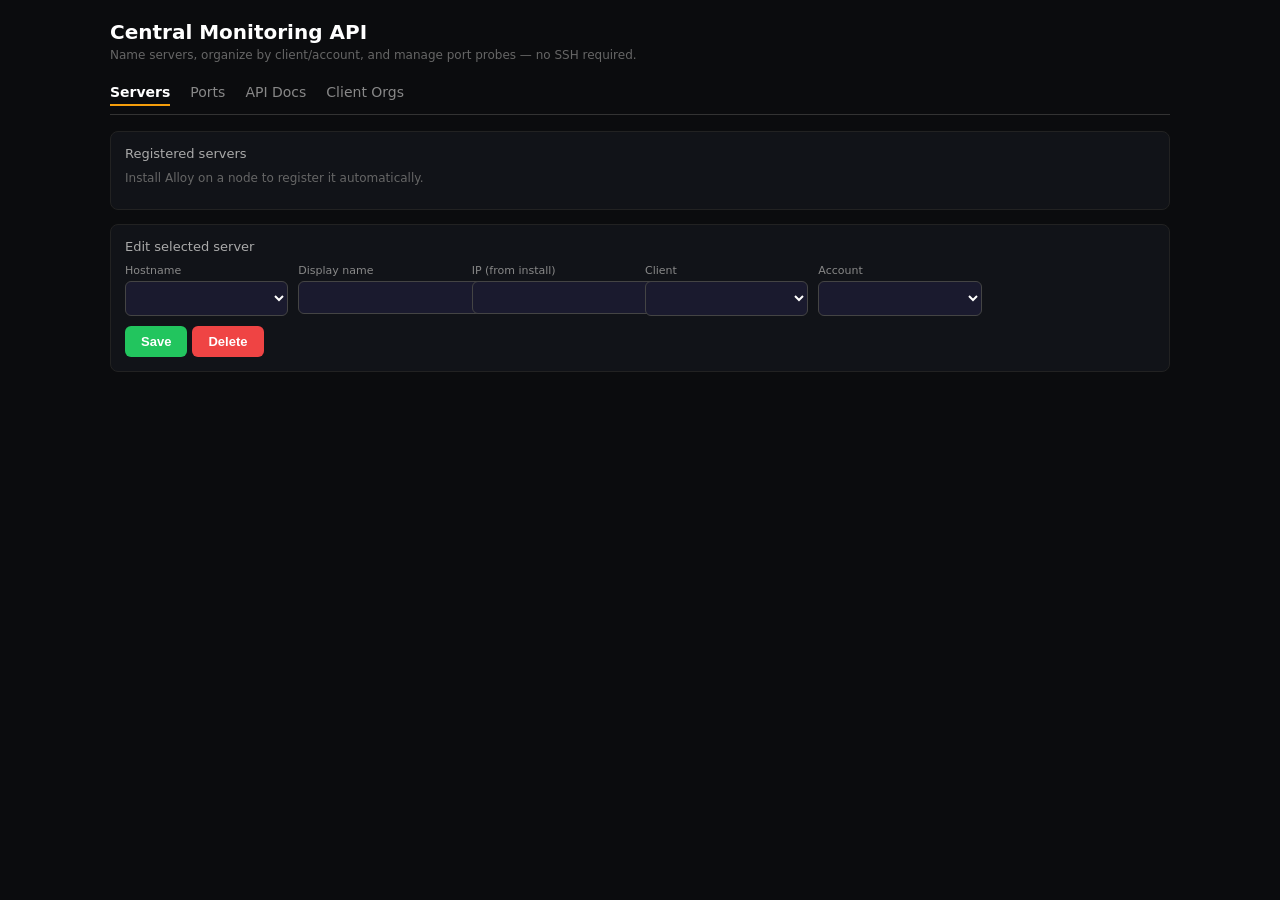
==== api/app/ui/index.html @ 0994fb94 "feat(api): refactor monitoring API to FastAPI with multi-tenancy support - Migrate port-monitor-api." ====
<!DOCTYPE html><html><head><meta charset="utf-8"><title>Monitoring Manager</title>
<style>
*{box-sizing:border-box;margin:0;padding:0}
body{font-family:Inter,system-ui,sans-serif;background:#0b0c0e;color:#e0e0e0;padding:20px;max-width:1100px;margin:0 auto}
h1{font-size:20px;margin-bottom:4px;color:#fff}
.sub{font-size:12px;color:#666;margin-bottom:18px}
.tabs{display:flex;gap:20px;margin-bottom:16px;border-bottom:1px solid #333;padding-bottom:8px}
.tab{color:#888;cursor:pointer;padding:4px 0;font-size:14px}.tab.active{color:#fff;border-bottom:2px solid #f59e0b;font-weight:600}
.section{display:none}.section.active{display:block}
.card{background:#111318;border:1px solid #222;border-radius:8px;padding:14px;margin-bottom:14px}
.card h2{font-size:13px;color:#aaa;margin-bottom:10px;font-weight:500}
input,select{padding:8px 10px;border-radius:6px;border:1px solid #444;background:#1a1a2e;color:#fff;font-size:13px}
input:focus,select:focus{outline:none;border-color:#f59e0b}
label{font-size:11px;color:#888;display:block;margin-bottom:4px}
.row{display:grid;grid-template-columns:repeat(auto-fill,minmax(140px,1fr));gap:10px;margin-bottom:10px}
.btn{padding:8px 16px;border:none;border-radius:6px;font-weight:600;cursor:pointer;font-size:13px}
.btn-primary{background:#22c55e;color:#fff}.btn-danger{background:#ef4444;color:#fff}.btn-secondary{background:#333;color:#ccc}
table{width:100%;border-collapse:collapse;font-size:13px}
th,td{text-align:left;padding:8px 10px;border-bottom:1px solid #1a1a2e}
th{color:#666;font-weight:500}
.badge{font-size:10px;background:#333;color:#aaa;padding:2px 8px;border-radius:4px}
#status,#p-status{font-size:12px;margin-left:10px}
.indent{margin-left:16px;margin-top:8px}
.click-row{cursor:pointer}.click-row:hover{background:#1a1a2e}
</style></head><body>
<h1>Central Monitoring API</h1>
<p class="sub">Name servers, organize by client/account, and manage port probes — no SSH required.</p>
<div class="tabs">
<span class="tab active" data-tab="servers">Servers</span>
<span class="tab" data-tab="ports">Ports</span>
<span class="tab" data-tab="api">API Docs</span>
<span class="tab" data-tab="client-orgs">Client Orgs</span>
</div>

<div id="servers" class="section active">
<div class="card"><h2>Registered servers</h2><p class="sub" style="margin-bottom:10px">Install Alloy on a node to register it automatically.</p><div id="tree"></div></div>
<div class="card">
<h2>Edit selected server</h2>
<div class="row">
<div><label>Hostname</label><select id="edit-host" style="width:100%"></select></div>
<div><label>Display name</label><input id="edit-name"/></div>
<div><label>IP (from install)</label><input id="edit-ip" readonly title="Set when Alloy registers; re-run install-alloy.sh to refresh"/></div>
<div><label>Client</label><select id="edit-client-sel" style="width:100%" onchange="onCombo('edit-client-sel','edit-client-new',refreshEditAccounts)"></select><input id="edit-client-new" style="display:none;margin-top:6px;width:100%" placeholder="New client name"/></div>
<div><label>Account</label><select id="edit-account-sel" style="width:100%" onchange="onCombo('edit-account-sel','edit-account-new')"></select><input id="edit-account-new" style="display:none;margin-top:6px;width:100%" placeholder="New account name"/></div>
</div>
<button class="btn btn-primary" onclick="saveServer()">Save</button>
<button class="btn btn-danger" onclick="deleteServer()">Delete</button>
<span id="status"></span>
</div>
</div>

<div id="ports" class="section">
<div class="card">
<h2>Add port probe</h2>
<div class="row">
<div><label>Server</label><select id="p-host" onchange="loadPorts()" style="width:100%"></select></div>
<div><label>Name *</label><input id="p-name" placeholder="redis"/></div>
<div><label>Port *</label><input id="p-port" type="number" placeholder="6379"/></div>
<div><label>Check type</label><select id="p-module"><option value="tcp_connect">TCP</option><option value="http_2xx">HTTP</option></select></div>
</div>
<p style="font-size:11px;color:#666;margin-bottom:10px">Probes use the server's registered IP. Alloy on the node picks up changes within ~30s.</p>
<button class="btn btn-primary" onclick="addPort()">+ Add port</button>
<span id="p-status"></span>
</div>
<div class="card"><h2>Monitored ports</h2>
<table><thead><tr><th>Name</th><th>Address</th><th>Type</th><th></th></tr></thead><tbody id="port-list"></tbody></table>
</div>
</div>


<div id="client-orgs" class="section">
<div class="card">
<h2>Client Organizations</h2>
<p class="sub" style="margin-bottom:12px">Each client gets a separate Grafana org with read-only access to their servers only. Assign servers to a client using the Servers tab first.</p>
<div id="orgs-list" style="margin-bottom:16px"></div>
<div class="row" style="align-items:flex-end">
<div><label>Client name (must match exactly from Servers tab)</label><input id="new-org-client" placeholder="e.g. Acme Corp" style="width:100%"/></div>
<div><label>Viewer password</label><input id="new-org-password" type="password" placeholder="ChangeMe@2026" style="width:100%"/></div>
<div style="padding-top:18px"><button class="btn btn-primary" onclick="createOrg()">Create Client Org</button></div>
</div>
<span id="org-status" style="font-size:12px;margin-top:8px;display:block"></span>
</div>
</div>
<div id="api" class="section">
<div class="card"><h2>REST API</h2><pre id="api-docs" style="font-size:12px;color:#ccc;white-space:pre-wrap;line-height:1.5"></pre></div>
</div>

<script>
__SCRIPT__
document.querySelectorAll('.tab').forEach(t=>t.onclick=()=>{
  document.querySelectorAll('.tab').forEach(x=>x.classList.toggle('active',x===t));
  document.querySelectorAll('.section').forEach(s=>s.classList.remove('active'));
  document.getElementById(t.dataset.tab).classList.add('active');
  if(t.dataset.tab==='ports')loadHostSelect();
  if(t.dataset.tab==='api')loadDocs();
  if(t.dataset.tab==='client-orgs')loadOrgs();
});
const qs=new URLSearchParams(location.search);
if(qs.get('tab')==='ports'){document.querySelector('[data-tab=ports]').click();}
if(qs.get('host')){setTimeout(()=>{const s=document.getElementById('p-host');if(s){s.value=qs.get('host');loadPorts();}},300);}

async function j(url,opt){const r=await fetch(url,opt);return r.json();}
function setSt(id,msg,ok){const e=document.getElementById(id);e.textContent=msg;e.style.color=ok?'#22c55e':'#ef4444';}

async function loadTree(){
  const d=await j(API+'/api/v1/servers');
  const nodes=d.servers||[];
  const tree={};
  nodes.forEach(n=>{
    const c=n.client||'Unassigned',a=n.account||'default';
    if(!tree[c])tree[c]={};if(!tree[c][a])tree[c][a]=[];
    tree[c][a].push(n);
  });
  let html='';
  Object.keys(tree).sort().forEach(client=>{
    const accounts=tree[client];
    const cnt=Object.values(accounts).reduce((s,a)=>s+a.length,0);
    html+=`<div class="card"><strong>${client}</strong> <span class="badge">${cnt} servers</span>`;
    Object.keys(accounts).sort().forEach(account=>{
      html+=`<div class="indent"><h2 style="font-size:12px;color:#888;margin:8px 0">${account}</h2><table><thead><tr><th>Hostname</th><th>Name</th><th>IP</th><th>Ports</th></tr></thead><tbody>`;
      accounts[account].forEach(s=>{
        html+=`<tr class="click-row" onclick="selectServer('${s.hostname}')"><td>${s.hostname}</td><td>${s.name||'-'}</td><td>${s.ip||'-'}</td><td>${s.port_count||0}</td></tr>`;
      });
      html+='</tbody></table></div>';
    });
    html+='</div>';
  });
  document.getElementById('tree').innerHTML=html||'<p style="color:#666">No servers yet. Install Alloy on a node with install-alloy.sh.</p>';
  const sel=document.getElementById('edit-host');
  const prev=sel.value;
  sel.innerHTML='<option value="">— select —</option>';
  nodes.forEach(n=>{const o=document.createElement('option');o.value=n.hostname;o.textContent=n.hostname+(n.name?' ('+n.name+')':'');sel.appendChild(o);});
  if(prev)sel.value=prev;
}

async function refreshEditAccounts(){
  const c=comboVal('edit-client-sel','edit-client-new');
  const acc=await fetchAccounts(c);
  fillCombo('edit-account-sel','edit-account-new',acc,document.getElementById('edit-account-sel').dataset.current||'');
}

function selectServer(h){
  document.getElementById('edit-host').value=h;
  j(API+'/api/v1/servers/'+encodeURIComponent(h)).then(async n=>{
    document.getElementById('edit-name').value=n.name||'';
    document.getElementById('edit-ip').value=n.ip||'';
    const clients=await fetchClients();
    fillCombo('edit-client-sel','edit-client-new',clients,n.client||'');
    const acc=await fetchAccounts(n.client||'');
    document.getElementById('edit-account-sel').dataset.current=n.account||'';
    fillCombo('edit-account-sel','edit-account-new',acc,n.account||'');
  });
}

async function saveServer(){
  const h=document.getElementById('edit-host').value;
  if(!h){setSt('status','Select a server',false);return;}
  const body={name:document.getElementById('edit-name').value.trim(),client:comboVal('edit-client-sel','edit-client-new'),account:comboVal('edit-account-sel','edit-account-new')};
  const d=await j(API+'/api/v1/servers/'+encodeURIComponent(h),{method:'PUT',headers:{'Content-Type':'application/json'},body:JSON.stringify(body)});
  setSt('status',d.message||d.error,!d.error);loadTree();
}

async function deleteServer(){
  const h=document.getElementById('edit-host').value;
  if(!h||!confirm('Delete '+h+' and all its ports?'))return;
  await j(API+'/api/v1/servers/'+encodeURIComponent(h),{method:'DELETE'});
  setSt('status','Removed',true);loadTree();
}

async function loadHostSelect(){
  const d=await j(API+'/api/v1/servers');
  const s=document.getElementById('p-host'),p=s.value||qs.get('host')||'';
  s.innerHTML='';
  (d.servers||[]).forEach(n=>{const o=document.createElement('option');o.value=n.hostname;o.textContent=n.hostname+(n.name?' ('+n.name+')':'');s.appendChild(o);});
  if(p)s.value=p;loadPorts();
}

async function loadPorts(){
  const h=document.getElementById('p-host').value;if(!h)return;
  const d=await j(API+'/api/v1/servers/'+encodeURIComponent(h)+'/ports');
  const t=document.getElementById('port-list');t.innerHTML='';
  (d.ports||[]).forEach(p=>{
    t.innerHTML+=`<tr><td>${p.name}</td><td>${p.address}</td><td>${p.module}</td><td><button class="btn btn-danger" style="padding:4px 10px;font-size:11px" onclick="delPort('${p.name}')">Remove</button></td></tr>`;
  });
}

async function addPort(){
  const h=document.getElementById('p-host').value,n=document.getElementById('p-name').value.trim(),p=document.getElementById('p-port').value.trim(),m=document.getElementById('p-module').value;
  if(!h||!n||!p){setSt('p-status','Server, name, and port required',false);return;}
  const d=await j(API+'/api/v1/servers/'+encodeURIComponent(h)+'/ports',{method:'POST',headers:{'Content-Type':'application/json'},body:JSON.stringify({name:n,port:p,module:m})});
  setSt('p-status',d.message||d.error,!d.error);
  if(!d.error){document.getElementById('p-name').value='';document.getElementById('p-port').value='';loadPorts();}
}

async function delPort(n){
  const h=document.getElementById('p-host').value;
  await j(API+'/api/v1/servers/'+encodeURIComponent(h)+'/ports/'+encodeURIComponent(n),{method:'DELETE'});
  loadPorts();
}

async function loadDocs(){
  const d=await j(API+'/api/v1/docs');
  document.getElementById('api-docs').textContent=JSON.stringify(d,null,2);
}

async function loadOrgs(){
  const el=document.getElementById('orgs-list');
  const d=await j(API+'/api/v1/grafana-orgs/status').catch(()=>({orgs:[]}));
  const orgs=d.orgs||[];
  if(!orgs.length){el.innerHTML='<p style="color:#666">No client orgs yet.</p>';return;}
  let html='<table><thead><tr><th>Client</th><th>Servers</th><th>Login</th><th>Dashboard</th><th></th></tr></thead><tbody>';
  orgs.forEach(o=>{
    const dash=o.dashboard_url?'<a href="'+o.dashboard_url+'" target="_blank" style="color:#3b82f6">Open</a>':'-';
    html+=`<tr><td>${o.client}</td><td>${o.server_count}</td><td>${o.login||'-'}</td><td>${dash}</td><td><button class="btn btn-danger" style="padding:4px 10px;font-size:11px" onclick="deleteOrg('${o.client}')">Delete</button></td></tr>`;
  });
  html+='</tbody></table>';
  el.innerHTML=html;
}

async function createOrg(){
  const client=document.getElementById('new-org-client').value.trim();
  const password=document.getElementById('new-org-password').value||'ChangeMe@2026';
  if(!client){setSt('org-status','Client name required',false);return;}
  setSt('org-status','Creating org...',true);
  const d=await j(API+'/api/v1/grafana-orgs',{method:'POST',headers:{'Content-Type':'application/json'},body:JSON.stringify({client,password})}).catch(e=>({error:String(e)}));
  setSt('org-status',d.error?('Error: '+d.error):('Created! Login: '+d.login+' / '+password),!d.error);
  if(!d.error){document.getElementById('new-org-client').value='';document.getElementById('new-org-password').value='';loadOrgs();}
}

async function deleteOrg(client){
  if(!confirm('Delete the Grafana portal for "'+client+'"? Removes their org, dashboard, and viewer login. Servers are NOT affected.'))return;
  await j(API+'/api/v1/grafana-orgs/'+encodeURIComponent(client),{method:'DELETE'}).catch(()=>{});
  loadOrgs();
}

document.getElementById('edit-host').onchange=function(){if(this.value)selectServer(this.value);};
__COMBO_JS__
loadTree();
</script>
</body></html>
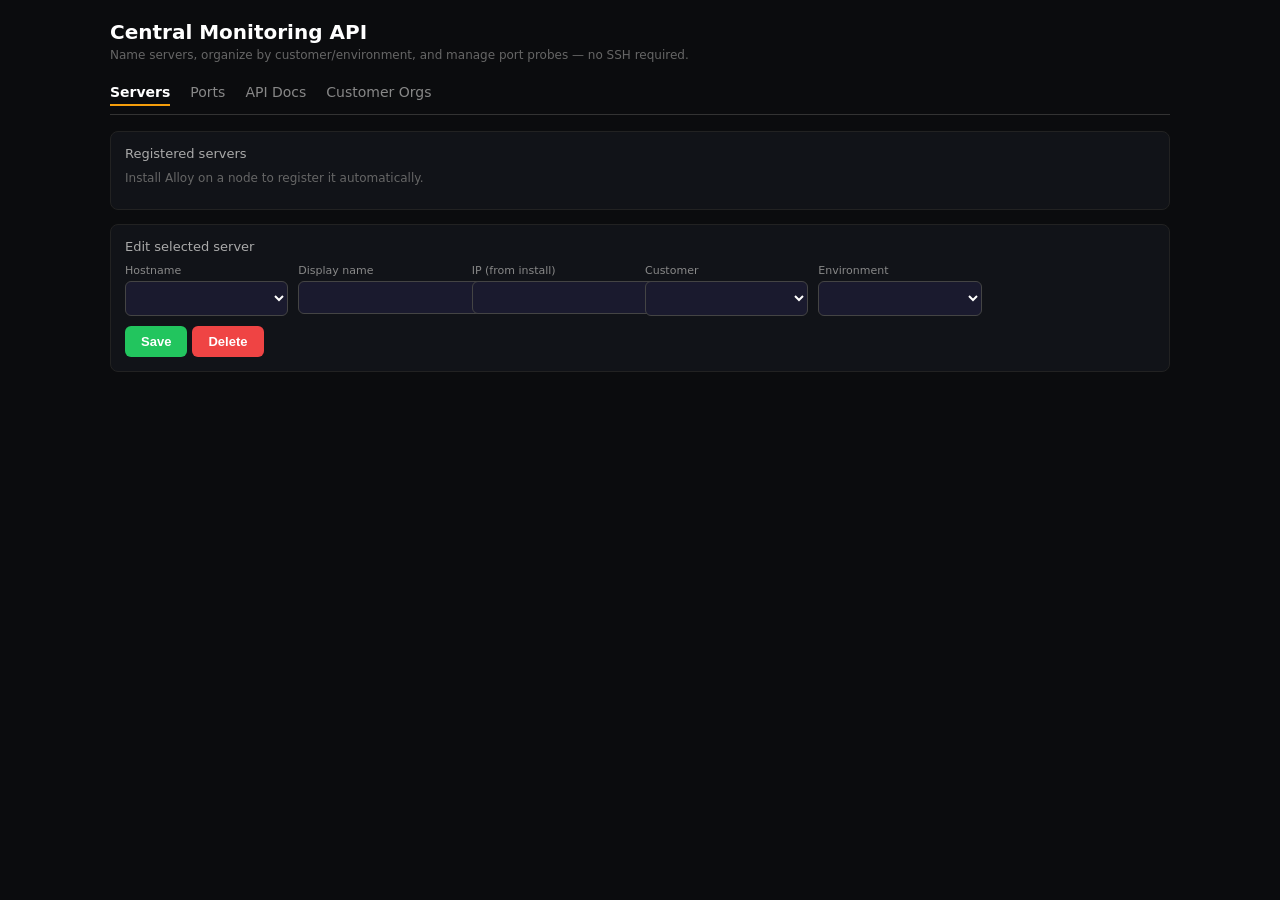
==== commit 00f96107: "Refactor client/account terminology to customer/environment in API and UI - Updated install-alloy.sh" ====
--- a/api/app/ui/index.html
+++ b/api/app/ui/index.html
@@ -24,12 +24,12 @@
 .click-row{cursor:pointer}.click-row:hover{background:#1a1a2e}
 </style></head><body>
 <h1>Central Monitoring API</h1>
-<p class="sub">Name servers, organize by client/account, and manage port probes — no SSH required.</p>
+<p class="sub">Name servers, organize by customer/environment, and manage port probes — no SSH required.</p>
 <div class="tabs">
 <span class="tab active" data-tab="servers">Servers</span>
 <span class="tab" data-tab="ports">Ports</span>
 <span class="tab" data-tab="api">API Docs</span>
-<span class="tab" data-tab="client-orgs">Client Orgs</span>
+<span class="tab" data-tab="customer-orgs">Customer Orgs</span>
 </div>
 
 <div id="servers" class="section active">
@@ -40,8 +40,8 @@
 <div><label>Hostname</label><select id="edit-host" style="width:100%"></select></div>
 <div><label>Display name</label><input id="edit-name"/></div>
 <div><label>IP (from install)</label><input id="edit-ip" readonly title="Set when Alloy registers; re-run install-alloy.sh to refresh"/></div>
-<div><label>Client</label><select id="edit-client-sel" style="width:100%" onchange="onCombo('edit-client-sel','edit-client-new',refreshEditAccounts)"></select><input id="edit-client-new" style="display:none;margin-top:6px;width:100%" placeholder="New client name"/></div>
-<div><label>Account</label><select id="edit-account-sel" style="width:100%" onchange="onCombo('edit-account-sel','edit-account-new')"></select><input id="edit-account-new" style="display:none;margin-top:6px;width:100%" placeholder="New account name"/></div>
+<div><label>Customer</label><select id="edit-customer-sel" style="width:100%" onchange="onCombo('edit-customer-sel','edit-customer-new',refreshEditEnvironments)"></select><input id="edit-customer-new" style="display:none;margin-top:6px;width:100%" placeholder="New customer name"/></div>
+<div><label>Environment</label><select id="edit-environment-sel" style="width:100%" onchange="onCombo('edit-environment-sel','edit-environment-new')"></select><input id="edit-environment-new" style="display:none;margin-top:6px;width:100%" placeholder="New environment name"/></div>
 </div>
 <button class="btn btn-primary" onclick="saveServer()">Save</button>
 <button class="btn btn-danger" onclick="deleteServer()">Delete</button>
@@ -68,15 +68,15 @@
 </div>
 
 
-<div id="client-orgs" class="section">
+<div id="customer-orgs" class="section">
 <div class="card">
-<h2>Client Organizations</h2>
-<p class="sub" style="margin-bottom:12px">Each client gets a separate Grafana org with read-only access to their servers only. Assign servers to a client using the Servers tab first.</p>
+<h2>Customer Organizations</h2>
+<p class="sub" style="margin-bottom:12px">Each customer gets a separate Grafana org with read-only access to their servers only. Assign servers to a customer using the Servers tab first.</p>
 <div id="orgs-list" style="margin-bottom:16px"></div>
 <div class="row" style="align-items:flex-end">
-<div><label>Client name (must match exactly from Servers tab)</label><input id="new-org-client" placeholder="e.g. Acme Corp" style="width:100%"/></div>
+<div><label>Customer name (must match exactly from Servers tab)</label><input id="new-org-customer" placeholder="e.g. Acme Corp" style="width:100%"/></div>
 <div><label>Viewer password</label><input id="new-org-password" type="password" placeholder="ChangeMe@2026" style="width:100%"/></div>
-<div style="padding-top:18px"><button class="btn btn-primary" onclick="createOrg()">Create Client Org</button></div>
+<div style="padding-top:18px"><button class="btn btn-primary" onclick="createOrg()">Create Customer Org</button></div>
 </div>
 <span id="org-status" style="font-size:12px;margin-top:8px;display:block"></span>
 </div>
@@ -87,13 +87,15 @@
 
 <script>
 __SCRIPT__
+function metaCustomer(x){return (x&&x.customer)||(x&&x.client)||'';}
+function metaEnvironment(x){return (x&&x.environment)||(x&&x.account)||'';}
 document.querySelectorAll('.tab').forEach(t=>t.onclick=()=>{
   document.querySelectorAll('.tab').forEach(x=>x.classList.toggle('active',x===t));
   document.querySelectorAll('.section').forEach(s=>s.classList.remove('active'));
   document.getElementById(t.dataset.tab).classList.add('active');
   if(t.dataset.tab==='ports')loadHostSelect();
   if(t.dataset.tab==='api')loadDocs();
-  if(t.dataset.tab==='client-orgs')loadOrgs();
+  if(t.dataset.tab==='customer-orgs')loadOrgs();
 });
 const qs=new URLSearchParams(location.search);
 if(qs.get('tab')==='ports'){document.querySelector('[data-tab=ports]').click();}
@@ -107,18 +109,18 @@
   const nodes=d.servers||[];
   const tree={};
   nodes.forEach(n=>{
-    const c=n.client||'Unassigned',a=n.account||'default';
+    const c=metaCustomer(n)||'Unassigned',a=metaEnvironment(n)||'default';
     if(!tree[c])tree[c]={};if(!tree[c][a])tree[c][a]=[];
     tree[c][a].push(n);
   });
   let html='';
-  Object.keys(tree).sort().forEach(client=>{
-    const accounts=tree[client];
-    const cnt=Object.values(accounts).reduce((s,a)=>s+a.length,0);
-    html+=`<div class="card"><strong>${client}</strong> <span class="badge">${cnt} servers</span>`;
-    Object.keys(accounts).sort().forEach(account=>{
-      html+=`<div class="indent"><h2 style="font-size:12px;color:#888;margin:8px 0">${account}</h2><table><thead><tr><th>Hostname</th><th>Name</th><th>IP</th><th>Ports</th></tr></thead><tbody>`;
-      accounts[account].forEach(s=>{
+  Object.keys(tree).sort().forEach(customer=>{
+    const environments=tree[customer];
+    const cnt=Object.values(environments).reduce((s,a)=>s+a.length,0);
+    html+=`<div class="card"><strong>${customer}</strong> <span class="badge">${cnt} servers</span>`;
+    Object.keys(environments).sort().forEach(environment=>{
+      html+=`<div class="indent"><h2 style="font-size:12px;color:#888;margin:8px 0">${environment}</h2><table><thead><tr><th>Hostname</th><th>Name</th><th>IP</th><th>Ports</th></tr></thead><tbody>`;
+      environments[environment].forEach(s=>{
         html+=`<tr class="click-row" onclick="selectServer('${s.hostname}')"><td>${s.hostname}</td><td>${s.name||'-'}</td><td>${s.ip||'-'}</td><td>${s.port_count||0}</td></tr>`;
       });
       html+='</tbody></table></div>';
@@ -133,10 +135,10 @@
   if(prev)sel.value=prev;
 }
 
-async function refreshEditAccounts(){
-  const c=comboVal('edit-client-sel','edit-client-new');
-  const acc=await fetchAccounts(c);
-  fillCombo('edit-account-sel','edit-account-new',acc,document.getElementById('edit-account-sel').dataset.current||'');
+async function refreshEditEnvironments(){
+  const c=comboVal('edit-customer-sel','edit-customer-new');
+  const acc=await fetchEnvironments(c);
+  fillCombo('edit-environment-sel','edit-environment-new',acc,document.getElementById('edit-environment-sel').dataset.current||'');
 }
 
 function selectServer(h){
@@ -144,18 +146,18 @@
   j(API+'/api/v1/servers/'+encodeURIComponent(h)).then(async n=>{
     document.getElementById('edit-name').value=n.name||'';
     document.getElementById('edit-ip').value=n.ip||'';
-    const clients=await fetchClients();
-    fillCombo('edit-client-sel','edit-client-new',clients,n.client||'');
-    const acc=await fetchAccounts(n.client||'');
-    document.getElementById('edit-account-sel').dataset.current=n.account||'';
-    fillCombo('edit-account-sel','edit-account-new',acc,n.account||'');
+    const customers=await fetchCustomers();
+    fillCombo('edit-customer-sel','edit-customer-new',customers,metaCustomer(n));
+    const acc=await fetchEnvironments(metaCustomer(n));
+    document.getElementById('edit-environment-sel').dataset.current=metaEnvironment(n);
+    fillCombo('edit-environment-sel','edit-environment-new',acc,metaEnvironment(n));
   });
 }
 
 async function saveServer(){
   const h=document.getElementById('edit-host').value;
   if(!h){setSt('status','Select a server',false);return;}
-  const body={name:document.getElementById('edit-name').value.trim(),client:comboVal('edit-client-sel','edit-client-new'),account:comboVal('edit-account-sel','edit-account-new')};
+  const body={name:document.getElementById('edit-name').value.trim(),customer:comboVal('edit-customer-sel','edit-customer-new'),environment:comboVal('edit-environment-sel','edit-environment-new')};
   const d=await j(API+'/api/v1/servers/'+encodeURIComponent(h),{method:'PUT',headers:{'Content-Type':'application/json'},body:JSON.stringify(body)});
   setSt('status',d.message||d.error,!d.error);loadTree();
 }
@@ -207,29 +209,30 @@
   const el=document.getElementById('orgs-list');
   const d=await j(API+'/api/v1/grafana-orgs/status').catch(()=>({orgs:[]}));
   const orgs=d.orgs||[];
-  if(!orgs.length){el.innerHTML='<p style="color:#666">No client orgs yet.</p>';return;}
-  let html='<table><thead><tr><th>Client</th><th>Servers</th><th>Login</th><th>Dashboard</th><th></th></tr></thead><tbody>';
+  if(!orgs.length){el.innerHTML='<p style="color:#666">No customer orgs yet.</p>';return;}
+  let html='<table><thead><tr><th>Customer</th><th>Servers</th><th>Login</th><th>Dashboard</th><th></th></tr></thead><tbody>';
   orgs.forEach(o=>{
+    const customer=o.customer||o.client||'';
     const dash=o.dashboard_url?'<a href="'+o.dashboard_url+'" target="_blank" style="color:#3b82f6">Open</a>':'-';
-    html+=`<tr><td>${o.client}</td><td>${o.server_count}</td><td>${o.login||'-'}</td><td>${dash}</td><td><button class="btn btn-danger" style="padding:4px 10px;font-size:11px" onclick="deleteOrg('${o.client}')">Delete</button></td></tr>`;
+    html+=`<tr><td>${customer}</td><td>${o.server_count}</td><td>${o.login||'-'}</td><td>${dash}</td><td><button class="btn btn-danger" style="padding:4px 10px;font-size:11px" onclick="deleteOrg('${customer}')">Delete</button></td></tr>`;
   });
   html+='</tbody></table>';
   el.innerHTML=html;
 }
 
 async function createOrg(){
-  const client=document.getElementById('new-org-client').value.trim();
+  const customer=document.getElementById('new-org-customer').value.trim();
   const password=document.getElementById('new-org-password').value||'ChangeMe@2026';
-  if(!client){setSt('org-status','Client name required',false);return;}
+  if(!customer){setSt('org-status','Customer name required',false);return;}
   setSt('org-status','Creating org...',true);
-  const d=await j(API+'/api/v1/grafana-orgs',{method:'POST',headers:{'Content-Type':'application/json'},body:JSON.stringify({client,password})}).catch(e=>({error:String(e)}));
+  const d=await j(API+'/api/v1/grafana-orgs',{method:'POST',headers:{'Content-Type':'application/json'},body:JSON.stringify({customer,password})}).catch(e=>({error:String(e)}));
   setSt('org-status',d.error?('Error: '+d.error):('Created! Login: '+d.login+' / '+password),!d.error);
-  if(!d.error){document.getElementById('new-org-client').value='';document.getElementById('new-org-password').value='';loadOrgs();}
-}
-
-async function deleteOrg(client){
-  if(!confirm('Delete the Grafana portal for "'+client+'"? Removes their org, dashboard, and viewer login. Servers are NOT affected.'))return;
-  await j(API+'/api/v1/grafana-orgs/'+encodeURIComponent(client),{method:'DELETE'}).catch(()=>{});
+  if(!d.error){document.getElementById('new-org-customer').value='';document.getElementById('new-org-password').value='';loadOrgs();}
+}
+
+async function deleteOrg(customer){
+  if(!confirm('Delete the Grafana portal for "'+customer+'"? Removes their org, dashboard, and viewer login. Servers are NOT affected.'))return;
+  await j(API+'/api/v1/grafana-orgs/'+encodeURIComponent(customer),{method:'DELETE'}).catch(()=>{});
   loadOrgs();
 }
 
